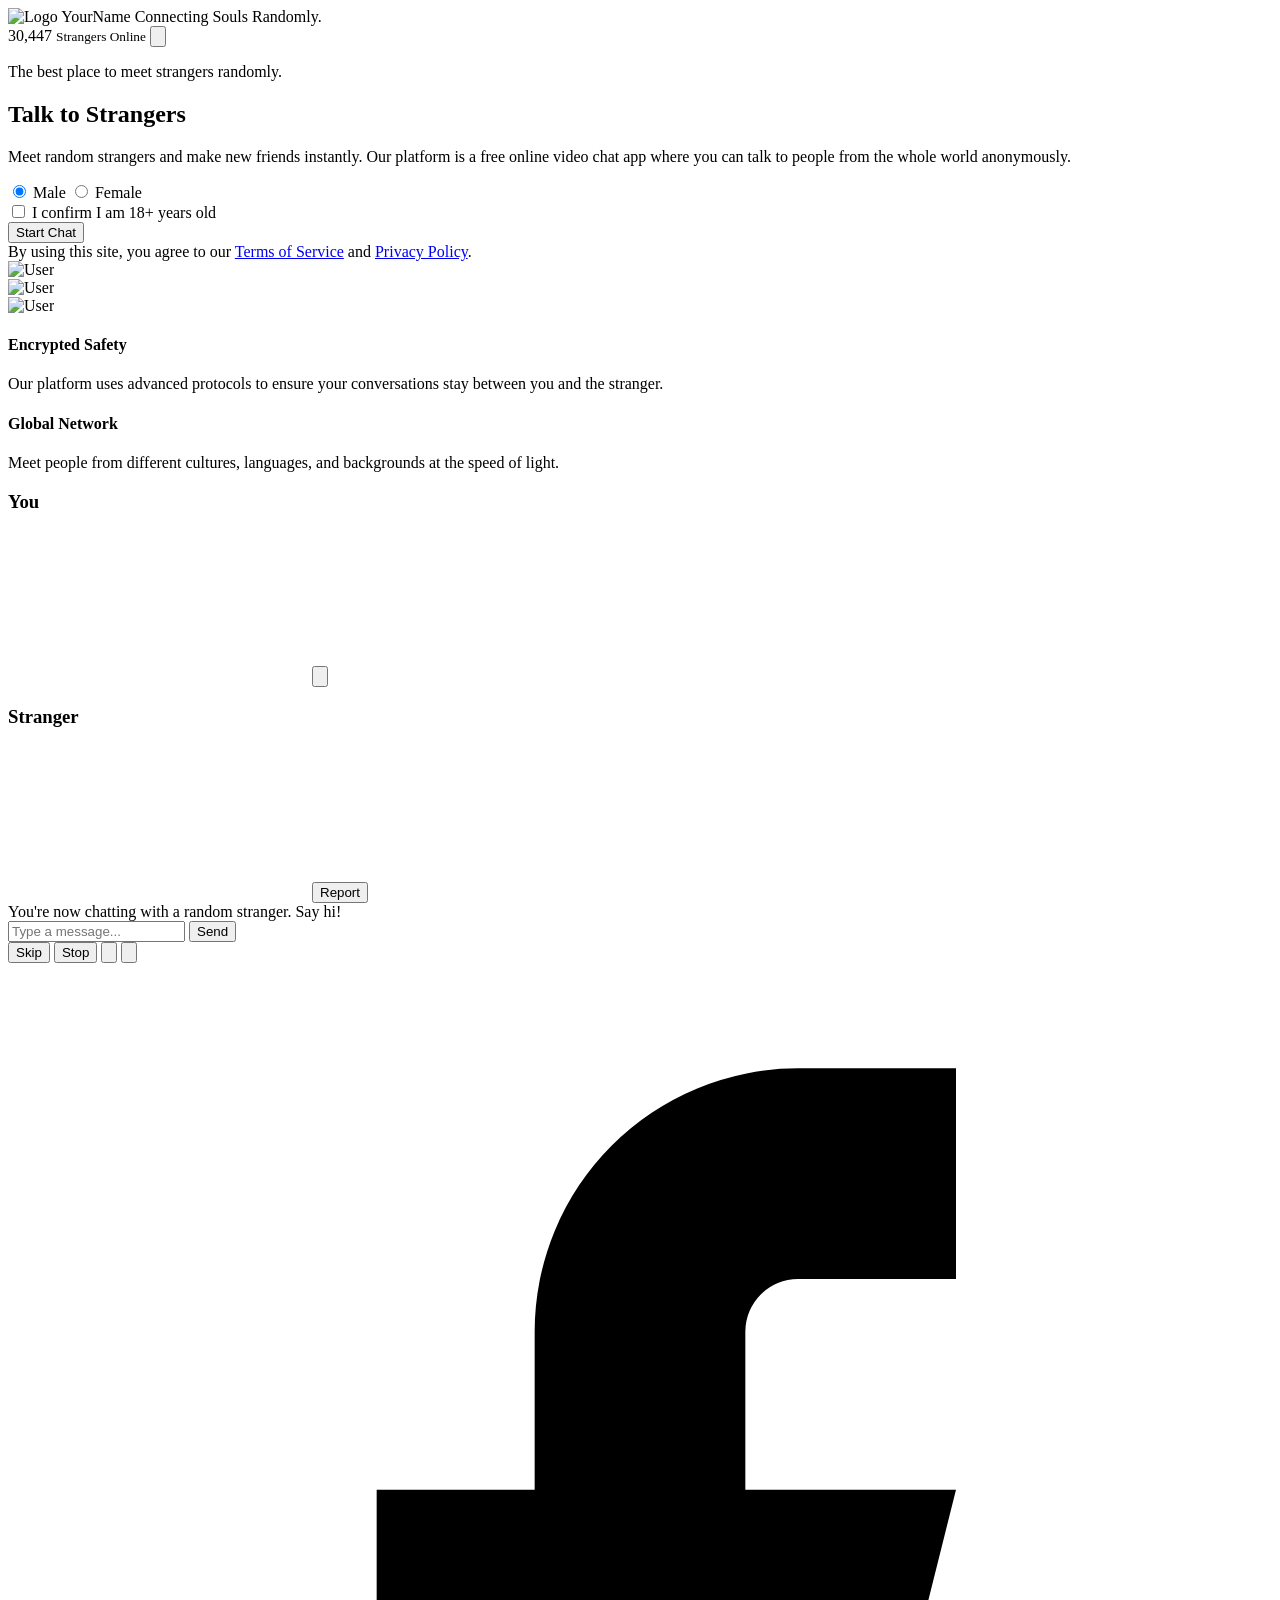
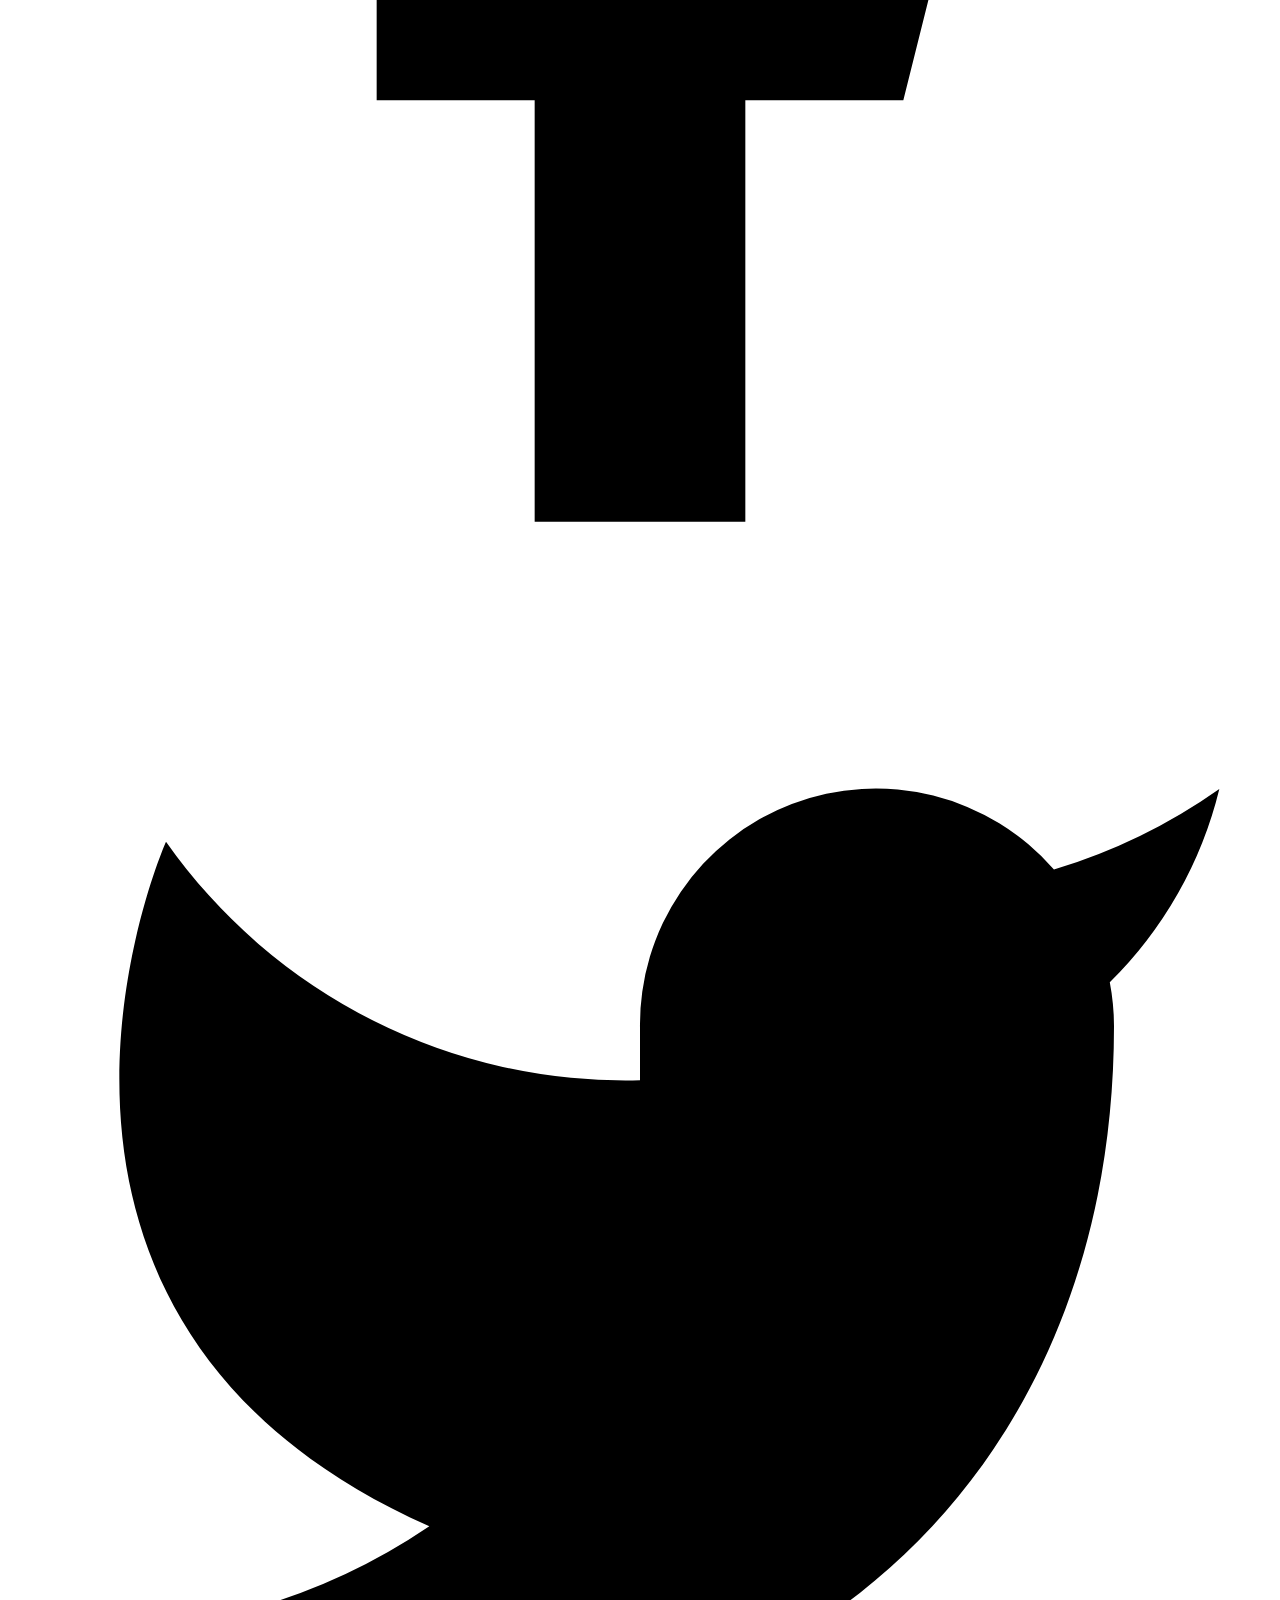
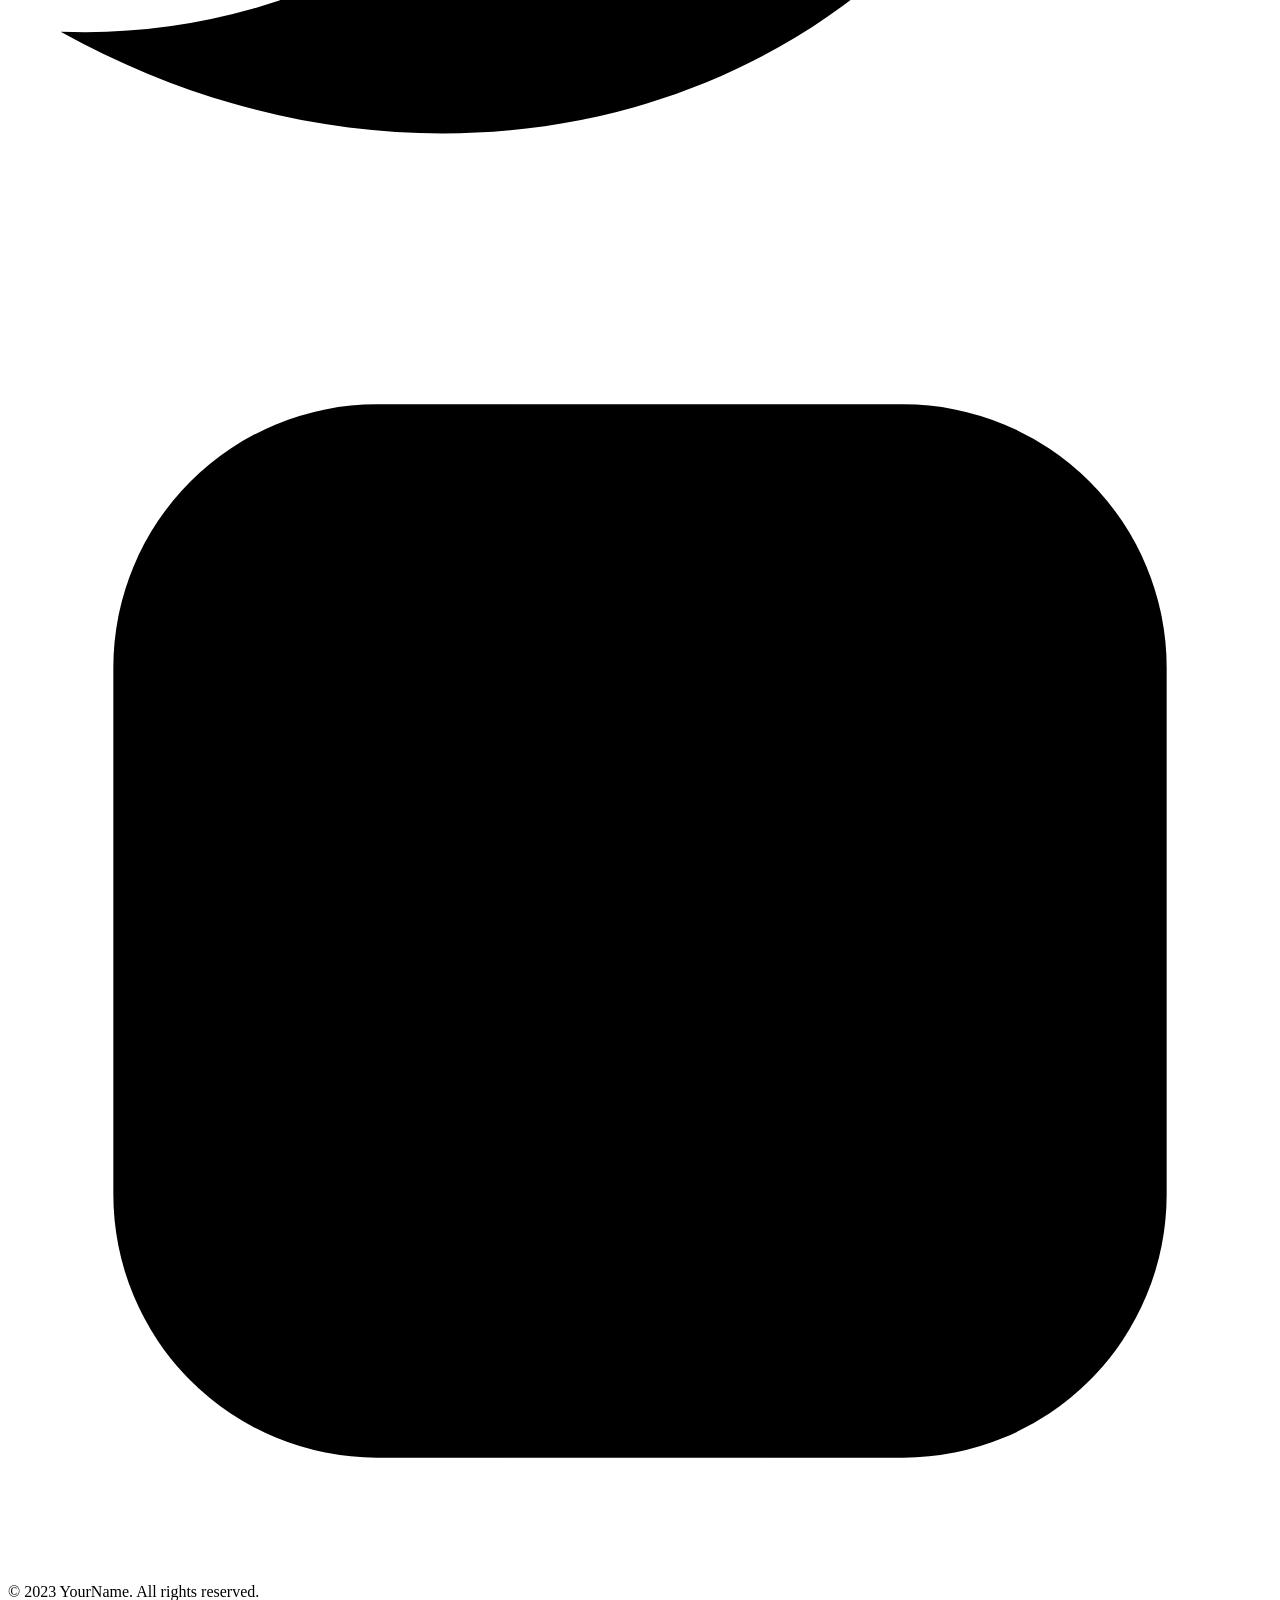
==== index.html @ deb9c387 "Create index.html" ====
<!DOCTYPE html>
<html lang="en">
<head>
    <meta charset="UTF-8">
    <meta name="viewport" content="width=device-width, initial-scale=1.0">
    <title>YourName | Explore the World</title>
    <link rel="stylesheet" href="style.css">
    <link href="https://fonts.googleapis.com/css2?family=Lobster&display=swap" rel="stylesheet">
</head>
<body>
    <div class="liquid-bg">
        <div class="blob"></div>
        <div class="blob"></div>
    </div>

    <nav class="navbar glass">
        <div class="logo-area">
            <img src="logo.png" alt="Logo" class="main-logo">
            <span class="brand-logo">YourName</span>
            <span class="tagline">Connecting Souls Randomly.</span>
        </div>
        <div class="stats">
            <span id="counter" class="online-now">30,447</span> <small>Strangers Online</small>
            <button id="theme-toggle">
                <svg xmlns="http://www.w3.org/2000/svg" class="icon" viewBox="0 0 24 24"><path d="M21 12.79A9 9 0 1 1 11.21 3 7 7 0 0 0 21 12.79z"></path></svg>
            </button>
        </div>
    </nav>

    <main class="wrapper">
        <section class="hero-card glass">
            <p class="announcement">The best place to meet strangers randomly.</p>
            
            <h1>Talk to Strangers</h1>
            
            <div class="main-text">
                <p>Meet random strangers and make new friends instantly. Our platform is a free online video chat app where you can talk to people from the whole world anonymously.</p>
            </div>

            <div class="cta-group">
                <div class="gender-selection">
                    <label class="radio-label">
                        <input type="radio" name="gender" value="male" checked> <span>Male</span>
                    </label>
                    <label class="radio-label">
                        <input type="radio" name="gender" value="female"> <span>Female</span>
                    </label>
                </div>
                <div class="terms-checkbox">
                    <input type="checkbox" id="age-confirm">
                    <label for="age-confirm">I confirm I am 18+ years old</label>
                </div>
                <button class="liquid-btn">Start Chat</button>
                <div id="loading-spinner" class="loading-spinner">
                    <div class="spinner"></div>
                </div>
            </div>
            
            <div class="legal-links">
                By using this site, you agree to our 
                <a href="#" class="blue-link">Terms of Service</a> and 
                <a href="#" class="blue-link">Privacy Policy</a>.
            </div>
        </section>

        <section class="visual-grid">
            <div class="collage-wrapper glass">
                <div class="floating-img img1"><img src="pic1.jpg" alt="User"></div>
                <div class="floating-img img2"><img src="pic2.jpg" alt="User"></div>
                <div class="floating-img img3"><img src="pic3.jpg" alt="User"></div>
            </div>
        </section>

        <section class="info-section">
            <div class="info-card glass">
                <h4>Encrypted Safety</h4>
                <p>Our platform uses advanced protocols to ensure your conversations stay between you and the stranger.</p>
            </div>
            <div class="info-card glass">
                <h4>Global Network</h4>
                <p>Meet people from different cultures, languages, and backgrounds at the speed of light.</p>
            </div>
        </section>

        <!-- Video Chat Interface (Hidden initially) -->
        <section id="video-chat-area" class="glass video-chat-area">
            <div class="video-chat-layout">
                <div class="video-container">
                    <div class="video-wrapper">
                        <h3>You</h3>
                        <video id="localVideo" autoplay muted playsinline></video>
                        <button id="muteBtn" class="mute-btn">
                            <svg xmlns="http://www.w3.org/2000/svg" class="icon" viewBox="0 0 24 24"><path d="M12 1a3 3 0 0 0-3 3v8a3 3 0 0 0 6 0V4a3 3 0 0 0-3-3z"></path><path d="M19 10v2a7 7 0 0 1-14 0v-2"></path><line x1="12" y1="19" x2="12" y2="23"></line><line x1="8" y1="23" x2="16" y2="23"></line></svg>
                        </button>
                    </div>
                    <div class="video-wrapper">
                        <h3>Stranger</h3>
                        <video id="remoteVideo" autoplay muted playsinline></video>
                        <button id="reportBtn" class="report-btn">Report</button>
                    </div>
                </div>
                <div id="videoResizeHandle" class="video-resize-handle" aria-label="Resize video area" role="separator">
                    <span></span>
                </div>
                
                <div class="chat-box">
                    <div id="chat-log">
                        <div class="msg msg-stranger">You're now chatting with a random stranger. Say hi!</div>
                    </div>
                    <div class="chat-input-area">
                        <input type="text" id="chat-msg" placeholder="Type a message...">
                        <button id="send-btn">Send</button>
                    </div>
                </div>
            </div>
            <div class="chat-controls">
                <button id="skipBtn" class="liquid-btn control-btn control-btn-skip">Skip</button>
                <button id="stopChat" class="liquid-btn control-btn control-btn-stop">Stop</button>
                <button id="screenshotBtn" class="liquid-btn control-btn control-btn-icon control-btn-shot" aria-label="Take screenshot">
                    <svg xmlns="http://www.w3.org/2000/svg" class="icon control-icon" viewBox="0 0 24 24"><path d="M23 19a2 2 0 0 1-2 2H3a2 2 0 0 1-2-2V8a2 2 0 0 1 2-2h4l2-3h6l2 3h4a2 2 0 0 1 2 2z"></path><circle cx="12" cy="13" r="4"></circle></svg>
                </button>
                <button id="fullscreenBtn" class="liquid-btn control-btn control-btn-icon control-btn-full" aria-label="Toggle fullscreen">
                    <svg xmlns="http://www.w3.org/2000/svg" class="icon control-icon" viewBox="0 0 24 24"><path d="M8 3H5a2 2 0 0 0-2 2v3m18 0V5a2 2 0 0 0-2-2h-3m0 18h3a2 2 0 0 0 2-2v-3M3 16v3a2 2 0 0 0 2 2h3"></path></svg>
                </button>
            </div>
        </section>
    </main>

    <footer class="footer">
        <div class="social-icons">
            <a href="#" class="social-link">
                <svg xmlns="http://www.w3.org/2000/svg" class="icon" viewBox="0 0 24 24"><path d="M18 2h-3a5 5 0 0 0-5 5v3H7v4h3v8h4v-8h3l1-4h-4V7a1 1 0 0 1 1-1h3z"></path></svg>
            </a>
            <a href="#" class="social-link">
                <svg xmlns="http://www.w3.org/2000/svg" class="icon" viewBox="0 0 24 24"><path d="M23 3a10.9 10.9 0 0 1-3.14 1.53 4.48 4.48 0 0 0-7.86 3v1A10.66 10.66 0 0 1 3 4s-4 9 5 13a11.64 11.64 0 0 1-7 2c9 5 20 0 20-11.5a4.5 4.5 0 0 0-.08-.83A7.72 7.72 0 0 0 23 3z"></path></svg>
            </a>
            <a href="#" class="social-link">
                <svg xmlns="http://www.w3.org/2000/svg" class="icon" viewBox="0 0 24 24"><rect x="2" y="2" width="20" height="20" rx="5" ry="5"></rect><path d="M16 11.37A4 4 0 1 1 12.63 8 4 4 0 0 1 16 11.37z"></path><line x1="17.5" y1="6.5" x2="17.51" y2="6.5"></line></svg>
            </a>
        </div>
        <p>&copy; 2023 YourName. All rights reserved.</p>
    </footer>

    <script src="https://html2canvas.hertzen.com/dist/html2canvas.min.js"></script>
    <script src="script.js"></script>
</body>
</html>
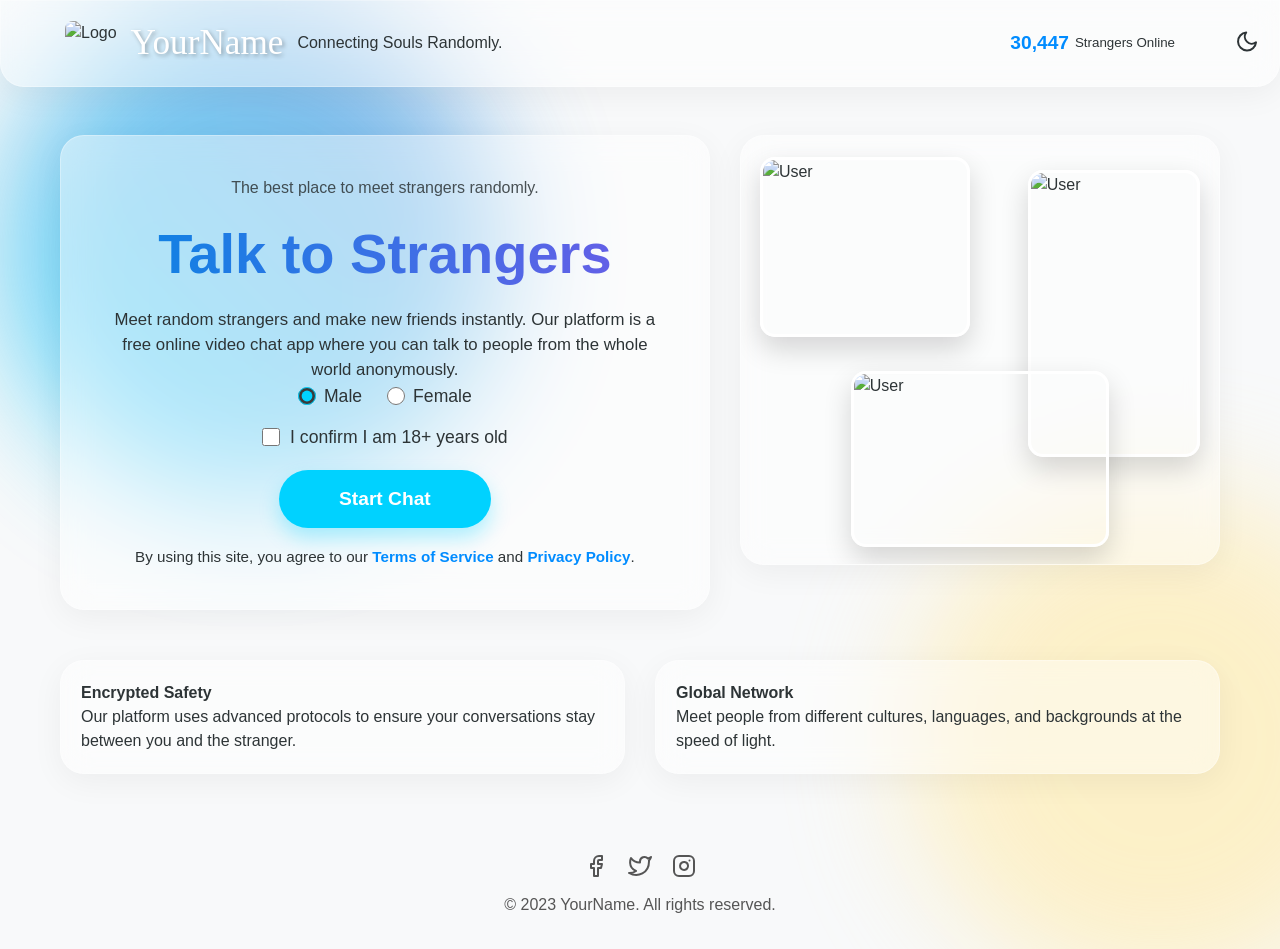
==== commit b2817a3b: "Add files via upload" ====
--- a/index.html
+++ b/index.html
@@ -1,4 +1,4 @@
-<!DOCTYPE html>
+﻿<!DOCTYPE html>
 <html lang="en">
 <head>
     <meta charset="UTF-8">
@@ -30,9 +30,9 @@
     <main class="wrapper">
         <section class="hero-card glass">
             <p class="announcement">The best place to meet strangers randomly.</p>
-            
+
             <h1>Talk to Strangers</h1>
-            
+
             <div class="main-text">
                 <p>Meet random strangers and make new friends instantly. Our platform is a free online video chat app where you can talk to people from the whole world anonymously.</p>
             </div>
@@ -50,15 +50,15 @@
                     <input type="checkbox" id="age-confirm">
                     <label for="age-confirm">I confirm I am 18+ years old</label>
                 </div>
-                <button class="liquid-btn">Start Chat</button>
+                <button id="start-chat-btn" class="liquid-btn">Start Chat</button>
                 <div id="loading-spinner" class="loading-spinner">
                     <div class="spinner"></div>
                 </div>
             </div>
-            
+
             <div class="legal-links">
-                By using this site, you agree to our 
-                <a href="#" class="blue-link">Terms of Service</a> and 
+                By using this site, you agree to our
+                <a href="#" class="blue-link">Terms of Service</a> and
                 <a href="#" class="blue-link">Privacy Policy</a>.
             </div>
         </section>
@@ -81,49 +81,6 @@
                 <p>Meet people from different cultures, languages, and backgrounds at the speed of light.</p>
             </div>
         </section>
-
-        <!-- Video Chat Interface (Hidden initially) -->
-        <section id="video-chat-area" class="glass video-chat-area">
-            <div class="video-chat-layout">
-                <div class="video-container">
-                    <div class="video-wrapper">
-                        <h3>You</h3>
-                        <video id="localVideo" autoplay muted playsinline></video>
-                        <button id="muteBtn" class="mute-btn">
-                            <svg xmlns="http://www.w3.org/2000/svg" class="icon" viewBox="0 0 24 24"><path d="M12 1a3 3 0 0 0-3 3v8a3 3 0 0 0 6 0V4a3 3 0 0 0-3-3z"></path><path d="M19 10v2a7 7 0 0 1-14 0v-2"></path><line x1="12" y1="19" x2="12" y2="23"></line><line x1="8" y1="23" x2="16" y2="23"></line></svg>
-                        </button>
-                    </div>
-                    <div class="video-wrapper">
-                        <h3>Stranger</h3>
-                        <video id="remoteVideo" autoplay muted playsinline></video>
-                        <button id="reportBtn" class="report-btn">Report</button>
-                    </div>
-                </div>
-                <div id="videoResizeHandle" class="video-resize-handle" aria-label="Resize video area" role="separator">
-                    <span></span>
-                </div>
-                
-                <div class="chat-box">
-                    <div id="chat-log">
-                        <div class="msg msg-stranger">You're now chatting with a random stranger. Say hi!</div>
-                    </div>
-                    <div class="chat-input-area">
-                        <input type="text" id="chat-msg" placeholder="Type a message...">
-                        <button id="send-btn">Send</button>
-                    </div>
-                </div>
-            </div>
-            <div class="chat-controls">
-                <button id="skipBtn" class="liquid-btn control-btn control-btn-skip">Skip</button>
-                <button id="stopChat" class="liquid-btn control-btn control-btn-stop">Stop</button>
-                <button id="screenshotBtn" class="liquid-btn control-btn control-btn-icon control-btn-shot" aria-label="Take screenshot">
-                    <svg xmlns="http://www.w3.org/2000/svg" class="icon control-icon" viewBox="0 0 24 24"><path d="M23 19a2 2 0 0 1-2 2H3a2 2 0 0 1-2-2V8a2 2 0 0 1 2-2h4l2-3h6l2 3h4a2 2 0 0 1 2 2z"></path><circle cx="12" cy="13" r="4"></circle></svg>
-                </button>
-                <button id="fullscreenBtn" class="liquid-btn control-btn control-btn-icon control-btn-full" aria-label="Toggle fullscreen">
-                    <svg xmlns="http://www.w3.org/2000/svg" class="icon control-icon" viewBox="0 0 24 24"><path d="M8 3H5a2 2 0 0 0-2 2v3m18 0V5a2 2 0 0 0-2-2h-3m0 18h3a2 2 0 0 0 2-2v-3M3 16v3a2 2 0 0 0 2 2h3"></path></svg>
-                </button>
-            </div>
-        </section>
     </main>
 
     <footer class="footer">
@@ -141,7 +98,6 @@
         <p>&copy; 2023 YourName. All rights reserved.</p>
     </footer>
 
-    <script src="https://html2canvas.hertzen.com/dist/html2canvas.min.js"></script>
     <script src="script.js"></script>
 </body>
-</html>
+</html>
--- a/style.css
+++ b/style.css
@@ -0,0 +1,606 @@
+* { margin: 0; padding: 0; box-sizing: border-box; font-family: 'Poppins', sans-serif; }
+
+body { 
+    background: #f8f9fa; 
+    overflow-x: hidden; 
+    min-height: 100vh;
+    color: #2d3436;
+    line-height: 1.5;
+}
+
+/* Liquid Background */
+.liquid-bg {
+    position: fixed; top: 0; left: 0; width: 100%; height: 100%; z-index: -1;
+    filter: blur(60px); opacity: 0.6;
+}
+.blob {
+    position: absolute; width: 500px; height: 500px; 
+    background: linear-gradient(45deg, #00d2ff, #3a7bd5);
+    border-radius: 50%; animation: float 15s infinite alternate, colorChange 20s infinite linear;
+}
+.blob:nth-child(2) { background: #ffeaa7; right: -10%; bottom: -10%; animation-delay: -7s; }
+
+@keyframes float {
+    from { transform: translate(0, 0) scale(1); }
+    to { transform: translate(100px, 50px) scale(1.1); }
+}
+
+@keyframes colorChange {
+    0% { filter: hue-rotate(0deg); }
+    100% { filter: hue-rotate(360deg); }
+}
+
+/* Glassmorphism */
+.glass {
+    background: rgba(255, 255, 255, 0.45);
+    backdrop-filter: blur(15px);
+    -webkit-backdrop-filter: blur(15px);
+    border: 1px solid rgba(255, 255, 255, 0.3);
+    border-radius: 24px;
+    box-shadow: 0 8px 32px rgba(0, 0, 0, 0.05);
+}
+
+.navbar { display: flex; justify-content: space-between; align-items: center; padding: 1rem 5%; position: sticky; top: 0; z-index: 100; border-radius: 0 0 24px 24px; }
+.logo-area { display: flex; align-items: center; min-width: 0; gap: 8px; }
+.tagline { white-space: nowrap; }
+.brand-logo {
+    font-family: 'Lobster', cursive;
+    font-size: 2.2rem;
+    color: #ffffff;
+    text-shadow: 2px 2px 4px rgba(0,0,0,0.3);
+    margin-right: 6px;
+    cursor: pointer;
+}
+.main-logo { height: 45px; border-radius: 8px; vertical-align: middle; margin-right: 6px; }
+.online-now { color: #008cff; font-weight: 800; font-size: 1.2rem; }
+.stats { margin-right: 40px; display: flex; align-items: center; gap: 6px; } /* Make space for the absolute button */
+
+#theme-toggle {
+    position: absolute;
+    right: 20px; /* Ek dam kinare */
+    top: 50%;
+    transform: translateY(-50%);
+    background: none;
+    border: none;
+    cursor: pointer;
+    color: inherit; /* Fix: Inherit white color in dark mode so icon is visible */
+    z-index: 101;
+}
+
+.wrapper { 
+    max-width: 1200px;
+    margin: 3rem auto;
+    padding: 0 20px;
+    display: grid;
+    grid-template-columns: minmax(0, 1.15fr) minmax(320px, 0.85fr);
+    gap: 30px;
+    align-items: start;
+}
+
+.hero-card { padding: 40px; text-align: center; }
+h1 { font-size: 3.5rem; line-height: 1.2; margin: 20px 0; background: linear-gradient(90deg, #0984e3, #6c5ce7); -webkit-background-clip: text; -webkit-text-fill-color: transparent; }
+.announcement { font-size: 1rem; opacity: 0.85; }
+.main-text { max-width: 760px; margin: 0 auto; }
+.main-text p { font-size: 1.05rem; }
+.legal-links { margin-top: 18px; font-size: 0.95rem; }
+
+.blue-link { color: #008cff; text-decoration: none; font-weight: 600; transition: 0.3s; }
+.blue-link:hover { text-decoration: underline; color: #0056b3; }
+
+.liquid-btn {
+    background: #00d2ff;
+    border: none; padding: 18px 60px; font-size: 1.2rem; font-weight: bold;
+    border-radius: 50px; cursor: pointer; color: white;
+    transition: 0.4s; box-shadow: 0 10px 20px rgba(0, 210, 255, 0.3);
+    animation: pulse 2s infinite;
+}
+.liquid-btn:disabled {
+    background: #bdc3c7; cursor: not-allowed; box-shadow: none; animation: none; transform: none;
+}
+.liquid-btn:hover { transform: scale(1.05); box-shadow: 0 15px 25px rgba(0, 210, 255, 0.5); animation: none; }
+
+@keyframes pulse {
+    0% { box-shadow: 0 10px 20px rgba(0, 210, 255, 0.3), 0 0 0 0 rgba(0, 210, 255, 0.7); }
+    70% { box-shadow: 0 10px 20px rgba(0, 210, 255, 0.3), 0 0 0 15px rgba(0, 210, 255, 0); }
+    100% { box-shadow: 0 10px 20px rgba(0, 210, 255, 0.3), 0 0 0 0 rgba(0, 210, 255, 0); }
+}
+
+.gender-selection {
+    display: flex; justify-content: center; gap: 25px; margin-bottom: 15px;
+}
+.radio-label {
+    font-size: 1.1rem; font-weight: 500; cursor: pointer; display: flex; align-items: center; gap: 8px;
+}
+.radio-label input { width: 18px; height: 18px; accent-color: #00d2ff; cursor: pointer; }
+
+.terms-checkbox { margin-bottom: 20px; display: flex; align-items: center; justify-content: center; gap: 10px; font-size: 1.1rem; font-weight: 500; }
+.terms-checkbox input { width: 18px; height: 18px; cursor: pointer; accent-color: #00d2ff; }
+
+/* Image Grid Styling */
+.collage-wrapper {
+    height: 420px;
+    position: relative;
+    padding: 12px;
+    overflow: hidden;
+}
+.visual-grid { min-height: 320px; }
+.floating-img {
+    position: absolute;
+    border-radius: 15px;
+    overflow: hidden;
+    box-shadow: 0 12px 28px rgba(0,0,0,0.16);
+    border: 3px solid white;
+    transition: transform 0.3s ease, box-shadow 0.3s ease;
+    transform-origin: center;
+}
+.floating-img img { width: 100%; height: 100%; object-fit: cover; }
+.floating-img:hover { box-shadow: 0 18px 34px rgba(0,0,0,0.22); }
+
+.img1 {
+    --card-rotate: -6deg;
+    width: 48%;
+    height: 41%;
+    top: 4%;
+    left: 2%;
+    z-index: 2;
+    animation: hoverImg 4.2s infinite ease-in-out, swayImg 6.8s infinite ease-in-out;
+}
+.img2 {
+    --card-rotate: 5deg;
+    width: 38%;
+    height: 64%;
+    right: 2%;
+    top: 10%;
+    z-index: 3;
+    animation: hoverImg 4s infinite ease-in-out -1.8s, swayImg 7.4s infinite ease-in-out -0.8s;
+}
+.img3 {
+    --card-rotate: -2deg;
+    width: 58%;
+    height: 40%;
+    left: 21%;
+    bottom: 3%;
+    z-index: 4;
+    animation: hoverImg 4.8s infinite ease-in-out -0.8s, swayImg 8.2s infinite ease-in-out -1.4s;
+}
+
+/* Hard desktop lock for collage placement */
+@media (min-width: 901px) {
+    .collage-wrapper {
+        width: 100%;
+        height: clamp(360px, 36vw, 430px);
+        min-height: 360px;
+        max-height: 430px;
+        padding: 16px;
+    }
+    .img1 {
+        width: 44%;
+        height: 42%;
+        top: 5%;
+        left: 4%;
+        --card-rotate: -5deg;
+    }
+    .img2 {
+        width: 36%;
+        height: 67%;
+        right: 4%;
+        top: 8%;
+        --card-rotate: 4deg;
+    }
+    .img3 {
+        width: 54%;
+        height: 41%;
+        left: 23%;
+        bottom: 4%;
+        --card-rotate: -1deg;
+    }
+}
+
+.info-section {
+    grid-column: 1 / -1;
+    display: flex; gap: 30px; margin-top: 20px;
+}
+.info-card { flex: 1; padding: 20px; }
+
+@keyframes hoverImg {
+    0%, 100% { transform: rotate(var(--card-rotate, 0deg)) translateY(0); }
+    50% { transform: rotate(var(--card-rotate, 0deg)) translateY(-12px); }
+}
+
+@keyframes swayImg {
+    0%, 100% { filter: saturate(1); }
+    50% { filter: saturate(1.08); }
+}
+
+/* Video Chat Layout */
+.video-chat-area {
+    display: none;
+    grid-column: 1 / -1;
+    padding: 20px;
+}
+.video-chat-layout { display: grid; grid-template-columns: 2fr 1fr; gap: 20px; height: 500px; }
+.video-container { display: flex; gap: 15px; height: 100%; }
+.video-wrapper { flex: 1; display: flex; flex-direction: column; background: rgba(0,0,0,0.05); border-radius: 15px; padding: 10px; position: relative; }
+.video-wrapper video { width: 100%; height: 100%; object-fit: cover; border-radius: 10px; background: #2d3436; }
+.video-wrapper h3 { margin-bottom: 10px; font-size: 1rem; color: #555; }
+.video-resize-handle {
+    display: none;
+    align-items: center;
+    justify-content: center;
+    height: 16px;
+    cursor: ns-resize;
+    touch-action: none;
+    user-select: none;
+}
+.video-resize-handle span {
+    width: 68px;
+    height: 4px;
+    border-radius: 999px;
+    background: rgba(70, 90, 120, 0.45);
+}
+.video-resize-handle.active span {
+    background: rgba(0, 140, 255, 0.7);
+}
+
+.chat-controls {
+    display: flex;
+    justify-content: center;
+    align-items: center;
+    flex-wrap: wrap;
+    gap: 12px;
+    margin-top: 20px;
+}
+
+.control-btn {
+    padding: 14px 30px;
+    font-size: 1rem;
+    min-width: 110px;
+    animation: none;
+}
+
+.control-btn-icon {
+    min-width: 56px;
+    width: 56px;
+    height: 56px;
+    padding: 0;
+    border-radius: 16px;
+}
+
+.control-icon {
+    width: 24px;
+    height: 24px;
+}
+
+.control-btn-skip {
+    background: #feca57;
+    box-shadow: 0 10px 20px rgba(254, 202, 87, 0.3);
+}
+
+.control-btn-stop {
+    background: #ff6b6b;
+    box-shadow: 0 10px 20px rgba(255, 107, 107, 0.3);
+}
+
+.control-btn-shot {
+    background: #a55eea;
+    box-shadow: 0 10px 20px rgba(165, 94, 234, 0.3);
+}
+
+.control-btn-full {
+    background: #48dbfb;
+    box-shadow: 0 10px 20px rgba(72, 219, 251, 0.3);
+}
+
+@media (max-width: 1100px) {
+    .wrapper {
+        grid-template-columns: minmax(0, 1fr) minmax(280px, 0.8fr);
+    }
+    h1 { font-size: 3rem; }
+    .main-text p { font-size: 1rem; }
+}
+
+.report-btn {
+    position: absolute; top: 50px; right: 20px;
+    background: rgba(255, 71, 87, 0.9); color: white;
+    border: none; padding: 5px 12px; border-radius: 5px;
+    cursor: pointer; font-size: 0.8rem; font-weight: bold;
+    opacity: 0; transition: opacity 0.3s ease; z-index: 10;
+}
+.video-wrapper:hover .report-btn { opacity: 1; }
+
+.mute-btn {
+    position: absolute; bottom: 15px; right: 15px;
+    background: rgba(0, 0, 0, 0.5); color: white;
+    border: none; width: 40px; height: 40px; border-radius: 50%;
+    cursor: pointer; font-size: 1.2rem; display: flex;
+    align-items: center; justify-content: center;
+    transition: 0.3s; z-index: 10;
+}
+.mute-btn:hover { background: rgba(0, 0, 0, 0.8); }
+.mute-btn.muted { background: #ff4757; }
+
+.chat-box { 
+    background: rgba(255,255,255,0.3); border-radius: 15px; 
+    display: flex; flex-direction: column; overflow: hidden; border: 1px solid rgba(255,255,255,0.2);
+}
+#chat-log { flex: 1; padding: 15px; overflow-y: auto; display: flex; flex-direction: column; gap: 10px; }
+.chat-input-area { padding: 10px; display: flex; gap: 10px; background: rgba(255,255,255,0.2); }
+#chat-msg { 
+    flex: 1; padding: 10px; border-radius: 20px; border: none; outline: none; 
+    background: rgba(255,255,255,0.8); font-family: inherit;
+}
+#send-btn { 
+    padding: 0 20px; border-radius: 20px; border: none; background: #00d2ff; 
+    color: white; font-weight: bold; cursor: pointer; transition: 0.3s;
+}
+#send-btn:hover { background: #00b0d7; }
+
+.msg { padding: 8px 14px; border-radius: 15px; max-width: 85%; font-size: 0.9rem; line-height: 1.4; word-wrap: break-word; }
+.msg-stranger { align-self: flex-start; background: white; color: #333; border-bottom-left-radius: 2px; }
+.msg-me { align-self: flex-end; background: #00d2ff; color: white; border-bottom-right-radius: 2px; }
+
+/* Typing Animation */
+.typing-indicator { display: flex; align-items: center; gap: 4px; height: 100%; }
+.typing-indicator span {
+    width: 6px; height: 6px; background: #888; border-radius: 50%;
+    animation: bounce 1.4s infinite ease-in-out both;
+}
+.typing-indicator span:nth-child(1) { animation-delay: -0.32s; }
+.typing-indicator span:nth-child(2) { animation-delay: -0.16s; }
+
+@keyframes bounce { 0%, 80%, 100% { transform: scale(0); } 40% { transform: scale(1); } }
+
+/* Dark Mode Styles */
+body.dark-mode { background: #0f0f1a; color: #f0f0f0; }
+body.dark-mode .glass { background: rgba(0, 0, 0, 0.6); border: 1px solid rgba(255, 255, 255, 0.1); }
+body.dark-mode .msg-stranger { background: #2d3436; color: #fff; }
+body.dark-mode .chat-box { background: rgba(0,0,0,0.4); border: 1px solid rgba(255,255,255,0.1); }
+body.dark-mode .chat-input-area { background: rgba(0,0,0,0.4); }
+body.dark-mode #chat-msg { background: #2d3436; color: white; }
+body.dark-mode .video-wrapper h3 { color: #bbb; }
+
+/* SVG Icons */
+.icon { width: 24px; height: 24px; stroke: currentColor; stroke-width: 2; stroke-linecap: round; stroke-linejoin: round; fill: none; transition: transform 0.2s ease; }
+button:hover .icon, .icon:hover { transform: scale(1.2); }
+
+/* Shake Animation */
+@keyframes shake {
+    0%, 100% { transform: translateX(0); }
+    10%, 30%, 50%, 70%, 90% { transform: translateX(-5px); }
+    20%, 40%, 60%, 80% { transform: translateX(5px); }
+}
+.shake {
+    animation: shake 0.4s ease-in-out !important;
+    background: #ff4757; /* Red error color */
+}
+
+/* Footer */
+.footer { text-align: center; padding: 2rem; color: #555; margin-top: 2rem; }
+.social-icons { display: flex; justify-content: center; gap: 20px; margin-bottom: 15px; }
+.social-link { color: #555; transition: 0.3s; display: flex; align-items: center; }
+.social-link:hover { color: #00d2ff; transform: translateY(-3px); }
+
+/* Dark Mode Footer */
+body.dark-mode .footer { color: #bbb; }
+body.dark-mode .social-link { color: #bbb; }
+body.dark-mode .social-link:hover { color: #00d2ff; }
+
+/* Mobile Responsive */
+@media (max-width: 900px) {
+    .wrapper { grid-template-columns: 1fr; text-align: center; }
+    .hero-card { text-align: center; padding: 20px; }
+    h1 { font-size: 2.5rem; }
+    .liquid-btn { width: 100%; padding: 15px; }
+    .chat-controls .liquid-btn { width: auto; }
+    .navbar { padding: 0.9rem 1rem; }
+    .tagline { display: none; }
+    .brand-logo { font-size: 1.8rem !important; }
+    .main-logo { height: 38px; }
+    .stats small { display: none; }
+    .main-text { max-width: 100%; }
+    .legal-links { font-size: 0.9rem; }
+    .visual-grid { min-height: auto; }
+    .collage-wrapper {
+        height: 360px;
+        padding: 10px;
+    }
+    .img1 { width: 46%; height: 41%; left: 12px; top: 14px; --card-rotate: -5deg; }
+    .img2 { width: 40%; height: 66%; right: 10px; top: 30px; --card-rotate: 4deg; }
+    .img3 { width: 60%; height: 40%; left: 18%; bottom: 14px; --card-rotate: -1deg; }
+    .info-section { flex-direction: column; }
+    .info-card { text-align: left; }
+    .video-chat-layout { grid-template-columns: 1fr; height: auto; }
+    .video-container { flex-direction: row; height: 320px; }
+    .chat-box { height: 360px; }
+    #video-chat-area { padding: 14px !important; }
+    .control-btn { min-width: 100px; padding: 12px 22px; font-size: 0.95rem; }
+    .control-btn-icon { min-width: 50px; width: 50px; height: 50px; padding: 0; }
+}
+
+@media (max-width: 600px) {
+    /* Navbar adjustments for mobile */
+    .navbar { flex-direction: row; padding: 0.8rem 1rem; }
+    .stats { margin-left: auto; margin-right: 40px; } /* Push stats to right but keep space for button */
+    .brand-logo { font-size: 1.35rem !important; margin-right: 0 !important; }
+    .main-logo { height: 30px; margin-right: 0 !important; }
+    .online-now { font-size: 1rem; }
+    .announcement { font-size: 0.9rem; }
+    .main-text p { font-size: 0.95rem; }
+    .gender-selection { gap: 16px; }
+    .terms-checkbox { font-size: 0.95rem; }
+    
+    /* Faster Background Animation on Mobile */
+    .blob { animation-duration: 7s, 10s; }
+
+    h1 { font-size: 2rem; }
+    .video-container { flex-direction: column; height: auto; gap: 10px; }
+    .video-wrapper { height: 220px; width: 100%; padding: 8px; }
+    .video-wrapper h3 { font-size: 0.9rem; margin-bottom: 6px; }
+    .chat-box { height: 320px; }
+    #chat-log { padding: 10px; }
+    .chat-input-area { padding: 8px; gap: 8px; }
+    #chat-msg { padding: 8px 10px; font-size: 0.9rem; }
+    #send-btn { padding: 0 14px; font-size: 0.85rem; }
+    .mute-btn { width: 34px; height: 34px; bottom: 10px; right: 10px; }
+    .report-btn { top: 42px; right: 10px; padding: 4px 9px; font-size: 0.72rem; opacity: 1; }
+    .chat-controls { gap: 8px; margin-top: 14px; }
+    .control-btn { min-width: 84px; padding: 10px 16px; font-size: 0.84rem; border-radius: 999px; }
+    .control-btn-icon { min-width: 42px; width: 42px; height: 42px; border-radius: 12px; }
+    .control-icon { width: 18px; height: 18px; }
+    
+    .collage-wrapper {
+        height: auto;
+        position: static;
+        display: flex;
+        flex-direction: column;
+        gap: 10px;
+        padding: 10px;
+    }
+    .floating-img {
+        position: relative;
+        top: auto;
+        right: auto;
+        bottom: auto;
+        left: auto;
+        width: 100%;
+        height: 150px;
+        animation: none;
+        transform: none;
+    }
+    .img1 { transform: rotate(-1.5deg); }
+    .img2 { transform: rotate(1.5deg); height: 165px; }
+    .img3 { transform: rotate(-0.8deg); }
+
+    body.in-chat { overflow: hidden; }
+    body.in-chat .footer { display: none; }
+    body.in-chat .wrapper { padding: 8px 8px 6px; min-height: calc(100dvh - 72px); }
+    body.in-chat .video-chat-area {
+        display: flex !important;
+        flex-direction: column;
+        height: calc(100dvh - 78px);
+        padding: 8px !important;
+        overflow: hidden;
+    }
+    body.in-chat .video-chat-layout {
+        display: flex;
+        flex-direction: column;
+        gap: 6px;
+        min-height: 0;
+    }
+    body.in-chat .video-container {
+        display: grid;
+        grid-template-columns: 1fr 1fr;
+        gap: 8px;
+        height: var(--mobile-video-pane, 42%);
+        min-height: 130px;
+        max-height: 64%;
+        flex-shrink: 0;
+    }
+    body.in-chat .video-resize-handle {
+        display: flex;
+    }
+    body.in-chat .video-wrapper {
+        height: auto;
+        padding: 6px;
+    }
+    body.in-chat .video-wrapper h3 {
+        font-size: 0.8rem;
+        margin-bottom: 4px;
+    }
+    body.in-chat .report-btn {
+        opacity: 1;
+        top: 30px;
+        right: 8px;
+    }
+    body.in-chat .chat-box {
+        height: auto;
+        margin-top: 2px;
+        min-height: 0;
+        flex: 1;
+    }
+    body.in-chat #chat-log {
+        padding: 8px;
+        gap: 6px;
+        min-height: 0;
+    }
+    body.in-chat .msg {
+        font-size: 0.82rem;
+        padding: 6px 10px;
+    }
+    body.in-chat .chat-input-area {
+        padding: 6px;
+        gap: 6px;
+    }
+    body.in-chat #chat-msg {
+        font-size: 0.84rem;
+        padding: 7px 9px;
+    }
+    body.in-chat #send-btn {
+        font-size: 0.8rem;
+        padding: 0 12px;
+    }
+    body.in-chat .chat-controls {
+        margin-top: 6px;
+        gap: 6px;
+        display: grid;
+        grid-template-columns: repeat(4, minmax(0, 1fr));
+    }
+    body.in-chat .control-btn {
+        min-width: 0;
+        width: 100%;
+        padding: 8px 6px;
+        font-size: 0.74rem;
+        border-radius: 10px;
+    }
+    body.in-chat .control-btn-icon {
+        height: 34px;
+    }
+    body.in-chat .control-icon {
+        width: 15px;
+        height: 15px;
+    }
+}
+
+@media (max-width: 420px) {
+    .wrapper { margin: 1.4rem auto; padding: 0 12px; gap: 16px; }
+    .hero-card { padding: 16px; }
+    h1 { font-size: 1.65rem; }
+    .brand-logo { font-size: 1.15rem !important; }
+    .online-now { font-size: 0.9rem; }
+    .terms-checkbox { font-size: 0.9rem; gap: 8px; }
+    .video-wrapper { height: 190px; }
+    .chat-box { height: 290px; }
+    .chat-controls {
+        display: grid;
+        grid-template-columns: 1fr 1fr;
+        gap: 8px;
+        width: 100%;
+    }
+    .chat-controls .liquid-btn { width: 100%; }
+    .control-btn { width: 100%; min-width: 0; }
+    .control-btn-icon { width: 100%; min-width: 0; height: 40px; border-radius: 10px; }
+
+    body.in-chat .video-chat-area { height: calc(100dvh - 74px); }
+    body.in-chat .video-chat-layout { gap: 5px; }
+    body.in-chat .video-container { height: var(--mobile-video-pane, 38%); }
+    body.in-chat .video-wrapper h3 { font-size: 0.74rem; }
+    body.in-chat .video-resize-handle span { width: 56px; height: 3px; }
+    body.in-chat .chat-controls { grid-template-columns: 1fr 1fr; }
+    body.in-chat .control-btn { font-size: 0.72rem; height: 34px; padding: 0 6px; }
+    body.in-chat .control-btn-icon { height: 34px; }
+}
+
+/* Loading Spinner */
+.loading-spinner {
+    display: none;
+    margin-top: 15px;
+}
+.spinner {
+    border: 4px solid rgba(0, 0, 0, 0.1);
+    width: 36px; height: 36px;
+    border-radius: 50%;
+    border-left-color: #00d2ff;
+    animation: spin 1s ease infinite;
+    margin: 0 auto;
+}
+@keyframes spin { 0% { transform: rotate(0deg); } 100% { transform: rotate(360deg); } }
